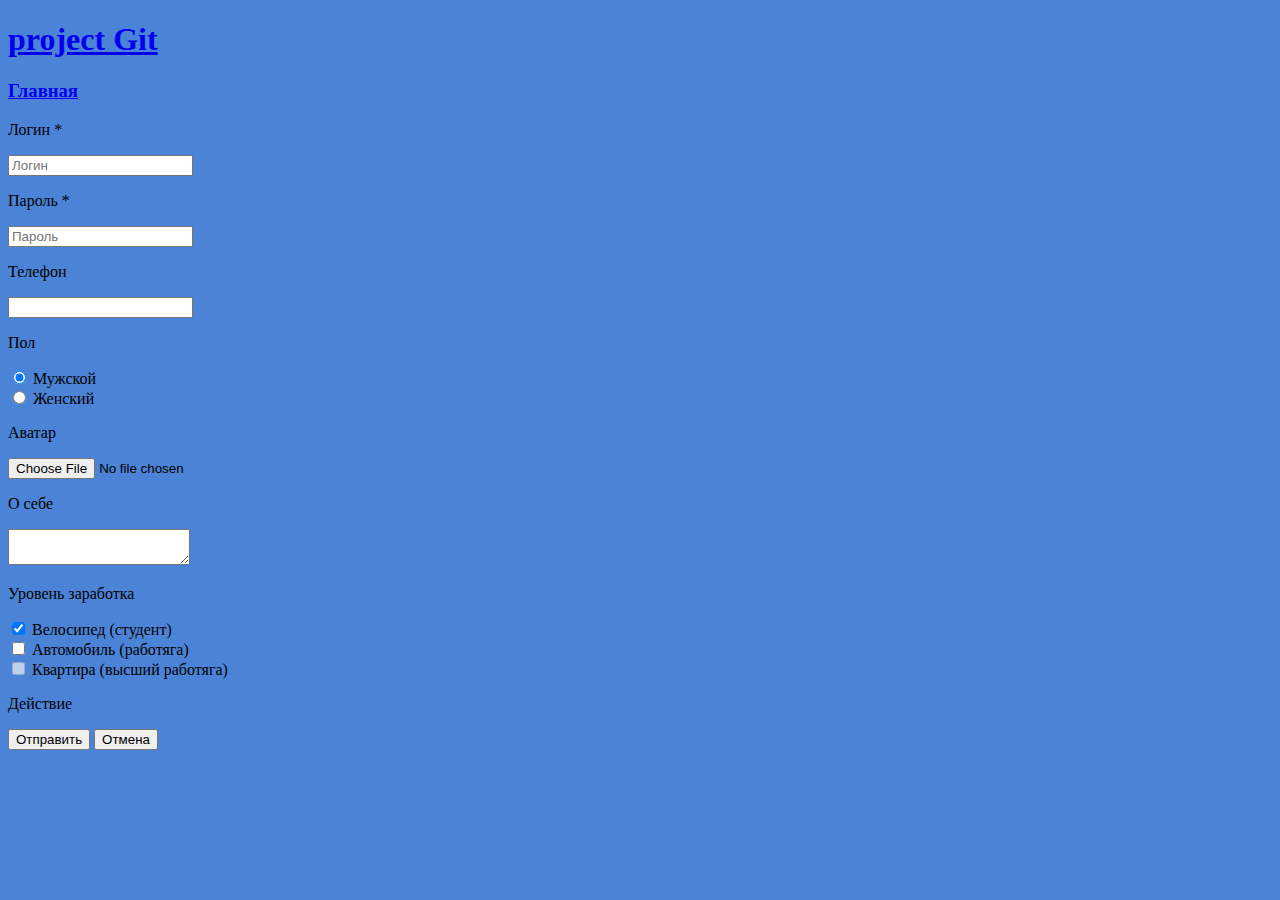
==== regform.html @ ff184bc6 "regform" ====
<!doctype html>
<html lang="ru">
<head>
    <meta charset="UTF-8">
    <meta name="viewport"
          content="width=device-width, user-scalable=no, initial-scale=1.0, maximum-scale=1.0, minimum-scale=1.0">
    <meta http-equiv="X-UA-Compatible" content="ie=edge">
    <link rel="stylesheet" href="source/css/stylee.css">
    <title>Document</title>
</head>
    <body>
    <header>
    <h1><a target="_blank" href="https://github.com/AncientEmperor/firstproject">project Git</a></h1>
    <div><h3><a href="index.html">Главная</a></h3></div>
    </header>
    <form action="#" method="post" enctype="multipart/form-data">
        <div>
            <p>Логин *</p>
            <input placeholder="Логин" tabindex="1" name="username" type="text">
        </div>
        <div>
            <p>Пароль *</p>
            <input placeholder="Пароль" tabindex="2" name="userpass" type="password">
        </div>
        <div>
            <p>Телефон</p>
            <input tabindex="3" name="userphone" type="tel">
        </div>
        <div>
            <p>Пол</p>
            <input checked type="radio" name="gender" value="male"> Мужской
        </div>
        <div>
            <input type="radio" name="gender" value="female"> Женский
        </div>
        <div>
            <p>Аватар</p>
            <input type="file">
        </div>
        <div>
            <p>О себе</p>
            <textarea name="aboutself"></textarea>
        </div>
        <div>
            <p>Уровень заработка</p>
            <input checked type="checkbox" name="byc" value="yes"> Велосипед (студент)
        </div>
        <div>
            <input type="checkbox" name="veh" value="yes"> Автомобиль (работяга)
        </div>
        <div>
            <input disabled type="checkbox" name="kvart" value="yes"> Квартира (высший работяга)
        </div>
        <div>
            <p>Действие</p>
            <button type="submit">Отправить</button>
            <button type="reset">Отмена</button>
        </div>

    </form>

    </body>
</html>
---- source/css/stylee.css ----
body{
    background: #4b83d6;
}
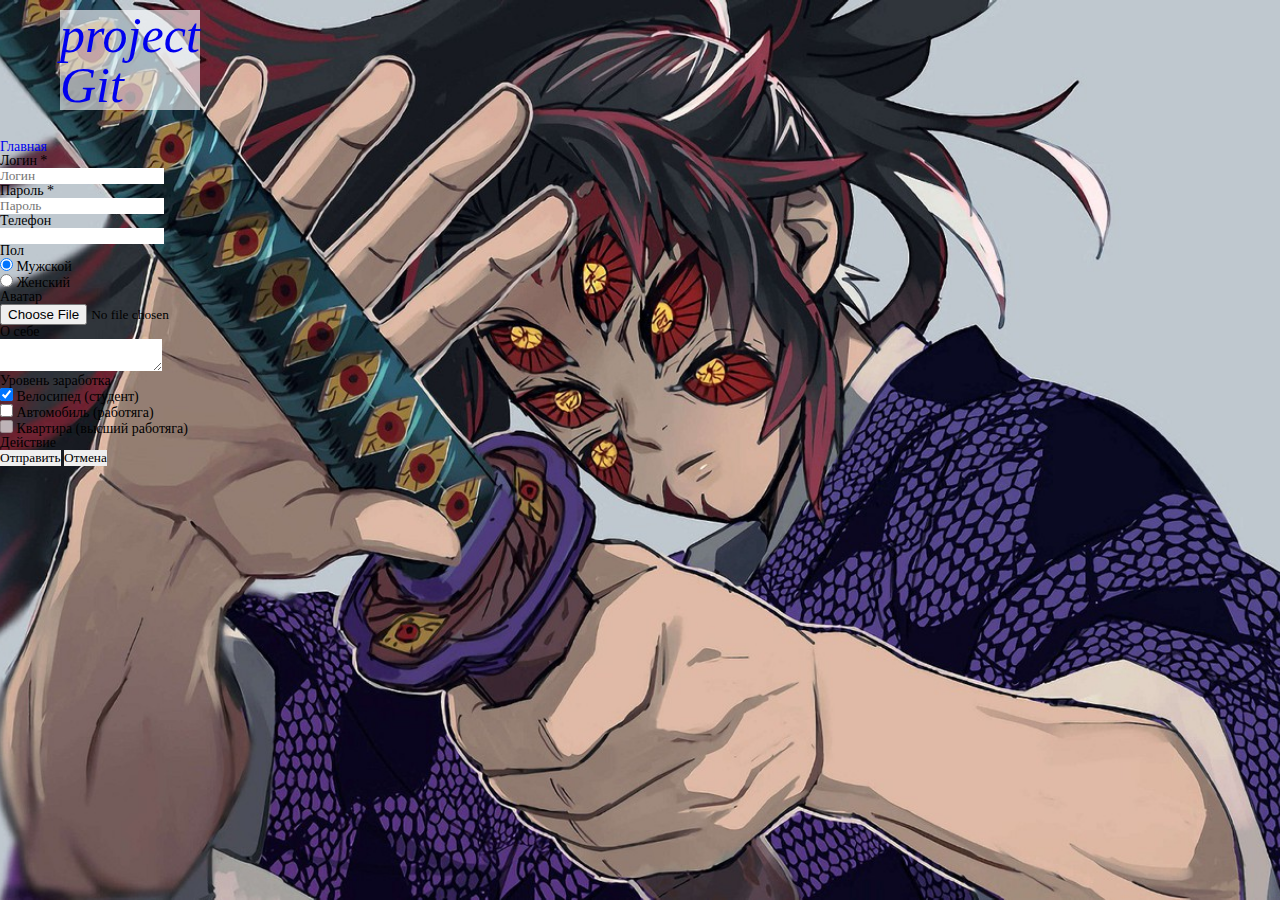
==== commit 33de8503: "html form & newy css" ====
--- a/regform.html
+++ b/regform.html
@@ -10,7 +10,7 @@
 </head>
     <body>
     <header>
-    <h1><a target="_blank" href="https://github.com/AncientEmperor/firstproject">project Git</a></h1>
+        <div class="proj"><h1><a target="_blank" href="https://github.com/AncientEmperor/firstproject">project Git</a></h1></div>
     <div><h3><a href="index.html">Главная</a></h3></div>
     </header>
     <form action="#" method="post" enctype="multipart/form-data">
--- a/source/css/stylee.css
+++ b/source/css/stylee.css
@@ -1,3 +1,56 @@
-body{
-    background: #4b83d6;
+*{
+    padding: 0;
+    margin: 0;
+    border: 0;
+}
+*, *:before, *:after{
+    -moz-box-sizing: border-box;
+    -webkit-box-sizing: border-box;
+    box-sizing: border-box;
+}
+:focus,:active {outline: none;}
+a:focus, a:active{outline: none;}
+
+nav,footer,header,aside{
+    display: block;
+}
+
+html,body{
+    height: 100%;
+    width: 100%;
+    font-size: 100%;
+    line-height: 1;
+    font-size: 14px;
+    -ms-text-size-adjust: 100%;
+    -moz-text-size-adjust: 100%;
+    -webkit-text-size-adjust: 100%;
+}
+input,button,textarea{
+    font-family: inherit;
+}
+input::-ms-clear{display: none;}
+button{cursor:pointer;}
+button::-moz-focus-inner{padding: 0;border: 0;}
+a, a:visited{text-decoration: none;}
+a:hover{text-decoration: none;}
+ul li {list-style: none;}
+img{vertical-align: top;}
+
+h1,h2,h3,h4,h5,h6{font-size: inherit;font-weight: 400;}
+
+body {
+    background: url("../../source/img/demonsl.jpg") 50%/cover fixed transparent;
+}
+.navD{
+    font-size: 30px;
+}
+.proj{
+    font-size: 50px;
+    font-weight: 700;
+    font-family: "Franklin Gothic Heavy";
+    font-style: italic;
+    margin: 10px 60px 30px;
+    background: blue;
+    background: rgba(255, 255, 255, 0.6);
+    max-width: min-content;
 }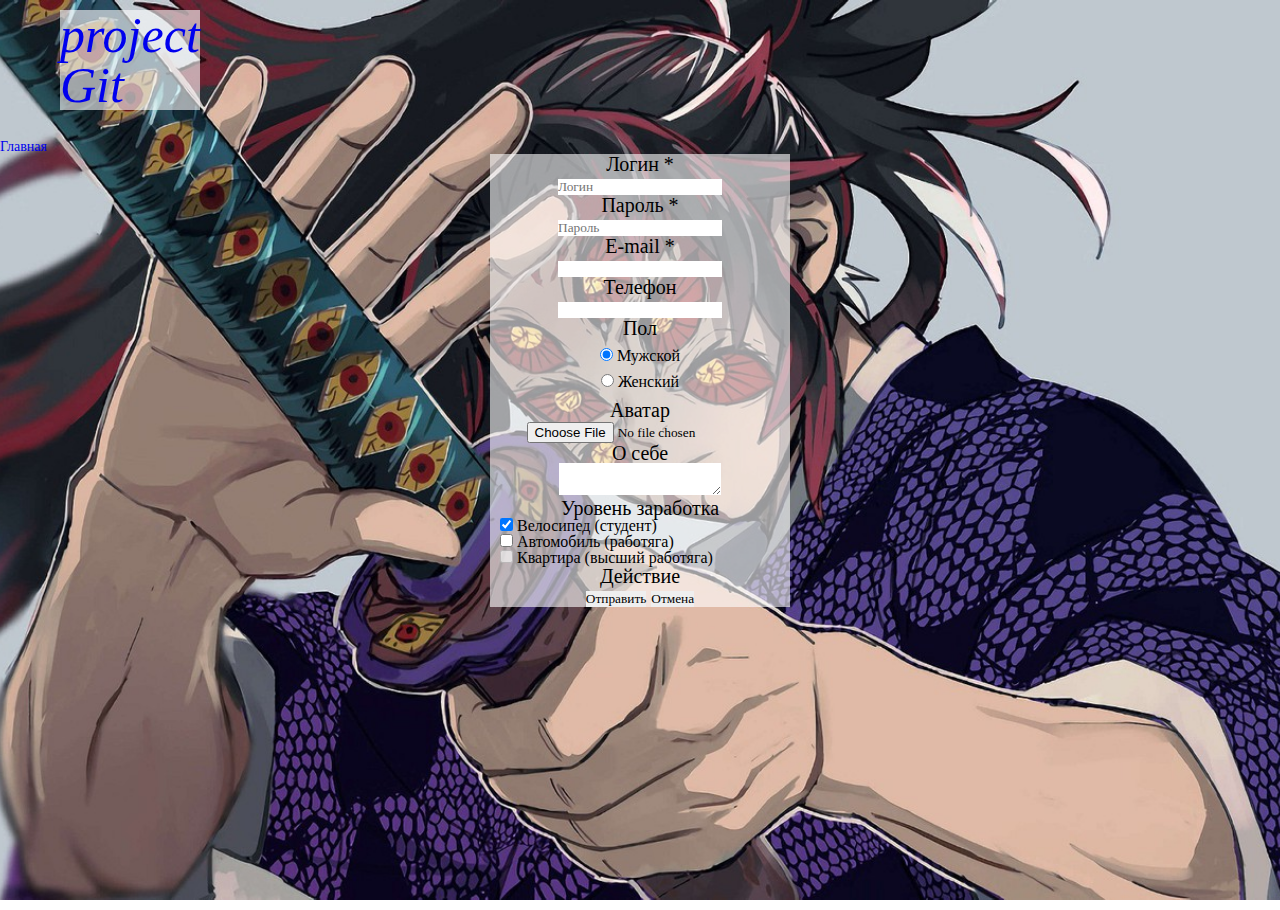
==== commit fa36518a: "regform отредачил малех" ====
--- a/regform.html
+++ b/regform.html
@@ -13,7 +13,7 @@
         <div class="proj"><h1><a target="_blank" href="https://github.com/AncientEmperor/firstproject">project Git</a></h1></div>
     <div><h3><a href="index.html">Главная</a></h3></div>
     </header>
-    <form action="#" method="post" enctype="multipart/form-data">
+   <div class="regForm"> <form action="#" method="post" enctype="multipart/form-data">
         <div>
             <p>Логин *</p>
             <input placeholder="Логин" tabindex="1" name="username" type="text">
@@ -22,16 +22,22 @@
             <p>Пароль *</p>
             <input placeholder="Пароль" tabindex="2" name="userpass" type="password">
         </div>
+       <div>
+           <p>E-mail *</p>
+           <input tabindex="3" name="email" type="email">
+       </div>
         <div>
             <p>Телефон</p>
             <input tabindex="3" name="userphone" type="tel">
         </div>
         <div>
             <p>Пол</p>
-            <input checked type="radio" name="gender" value="male"> Мужской
+            <div class="radio"> <input checked type="radio" name="gender" value="male"> Мужской
+            </div>
         </div>
         <div>
-            <input type="radio" name="gender" value="female"> Женский
+            <div class="radio"> <input type="radio" name="gender" value="female"> Женский
+            </div>
         </div>
         <div>
             <p>Аватар</p>
@@ -41,15 +47,14 @@
             <p>О себе</p>
             <textarea name="aboutself"></textarea>
         </div>
+
         <div>
             <p>Уровень заработка</p>
+        </div>
+        <div class="numlist">
             <input checked type="checkbox" name="byc" value="yes"> Велосипед (студент)
-        </div>
-        <div>
-            <input type="checkbox" name="veh" value="yes"> Автомобиль (работяга)
-        </div>
-        <div>
-            <input disabled type="checkbox" name="kvart" value="yes"> Квартира (высший работяга)
+            <br> <input type="checkbox" name="veh" value="yes"> Автомобиль (работяга)
+            <br> <input disabled type="checkbox" name="kvart" value="yes"> Квартира (высший работяга)
         </div>
         <div>
             <p>Действие</p>
@@ -57,7 +62,7 @@
             <button type="reset">Отмена</button>
         </div>
 
-    </form>
+    </form></div>
 
     </body>
 </html>--- a/source/css/stylee.css
+++ b/source/css/stylee.css
@@ -53,4 +53,23 @@
     background: blue;
     background: rgba(255, 255, 255, 0.6);
     max-width: min-content;
+}
+.regForm{
+    font-size: 20px;
+    margin-left: auto;
+    margin-right: auto;
+    text-align: center;
+    width: 15em;
+    background: rgba(255, 255, 255, 0.6);
+}
+.numlist{
+    font-size: 16px;
+    margin-left: 10px;
+    text-align: left;
+}
+.radio{
+    font-size: 16px;
+    margin-top: 10px;
+    margin-bottom: 10px;
+    text-align: center;
 }